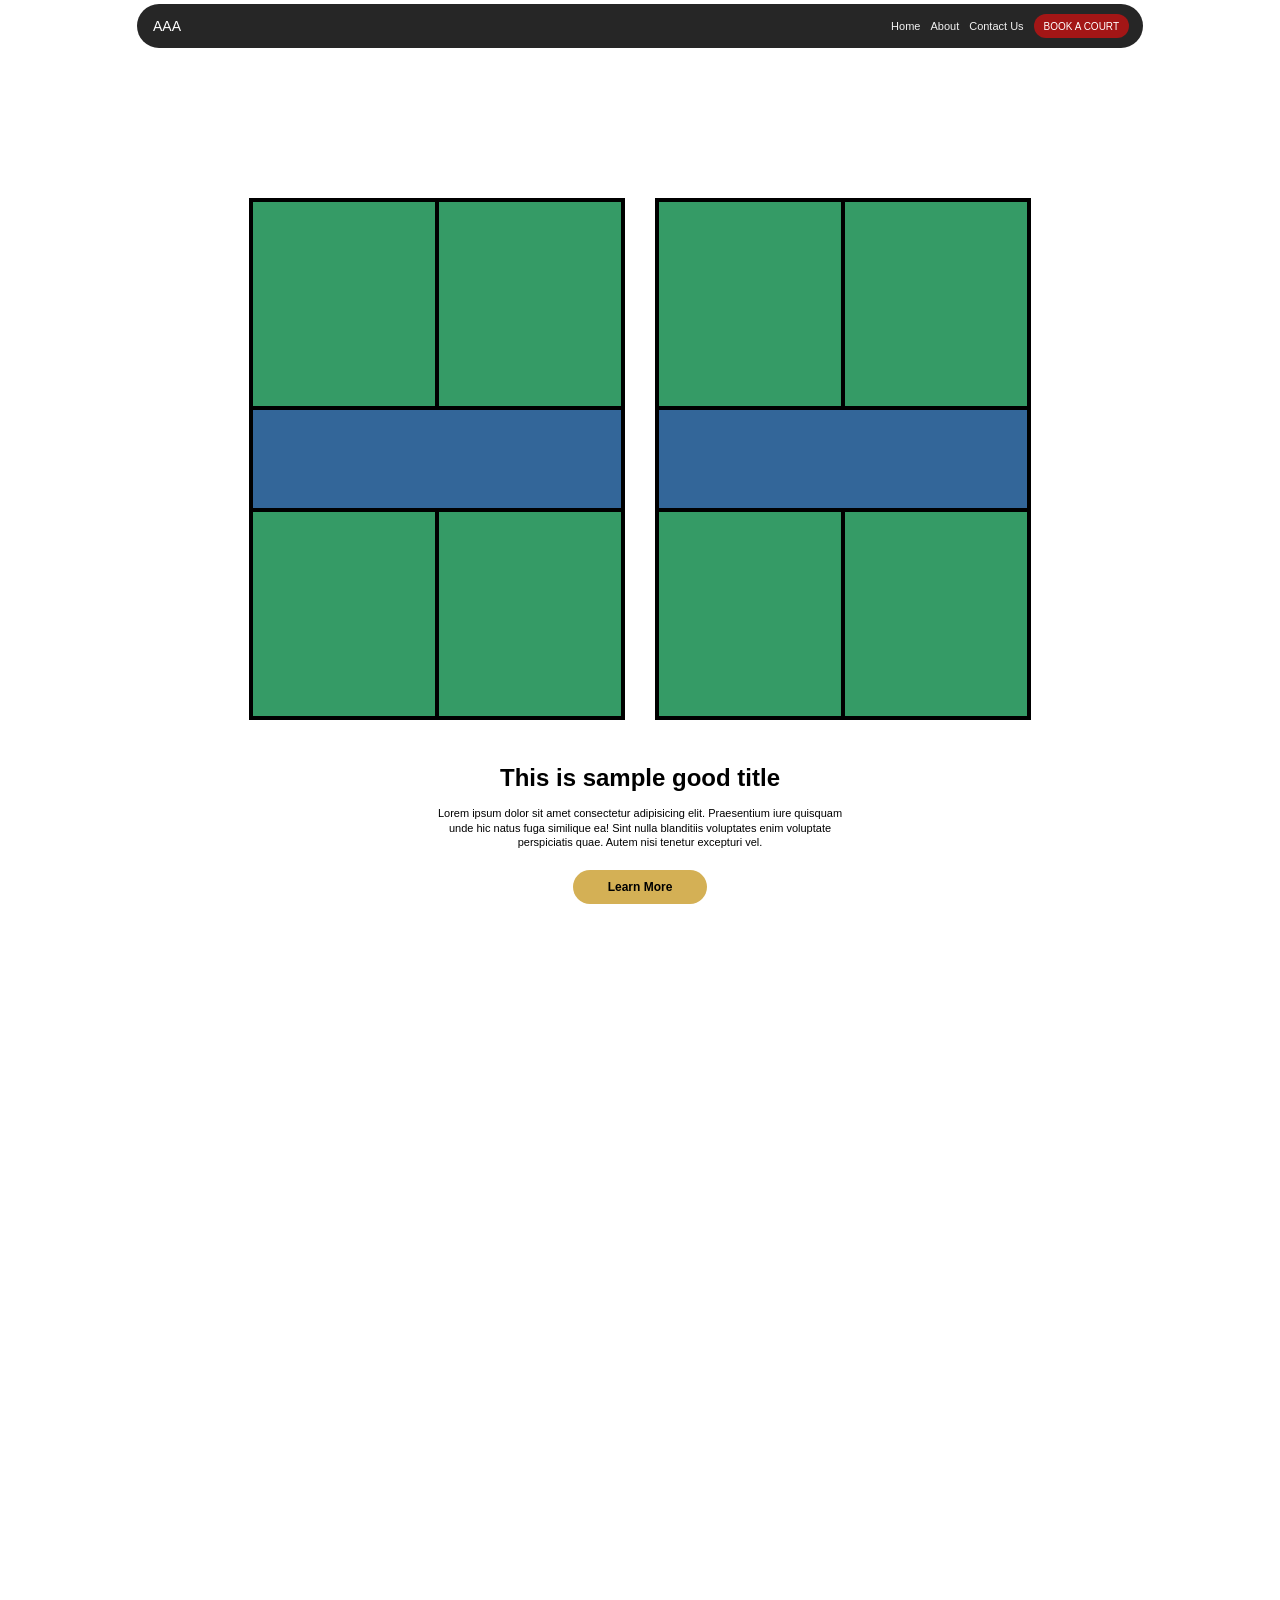
==== index.html @ c8abe72e "Finally na tapos then" ====
<!DOCTYPE html>
<html lang="en">
<head>
  <meta charset="UTF-8">
  <meta name="viewport" content="width=device-width, initial-scale=1">
  <title>AAA</title>
  <link rel="stylesheet" href="style.css">
</head>
<body>

  <header class="navbar">
    <a href="#home" class="logo">AAA</a>
    <nav class="nav-links">
      <a href="#home">Home</a>
      <a href="#about">About</a>
      <a href="#contact">Contact Us</a>
      <a href="#contact" class="btn-book">BOOK A COURT</a>
    </nav>
  </header>

  <section id="home" class="home">
    <div class="courts">
      <div class="court">
        <div class="row">
          <div class="quadrant"></div>
          <div class="quadrant"></div>
        </div>
        <div class="net"></div>
        <div class="row">
          <div class="quadrant"></div>
          <div class="quadrant"></div>
        </div>
      </div>
      <div class="court">
        <div class="row">
          <div class="quadrant"></div>
          <div class="quadrant"></div>
        </div>
        <div class="net"></div>
        <div class="row">
          <div class="quadrant"></div>
          <div class="quadrant"></div>
        </div>
      </div>
    </div>

    <h1 class="title">This is sample good title</h1>
    <p class="description">
      Lorem ipsum dolor sit amet consectetur adipisicing elit. Praesentium iure quisquam<br>
      unde hic natus fuga similique ea! Sint nulla blanditiis voluptates enim voluptate<br>
      perspiciatis quae. Autem nisi tenetur excepturi vel.
    </p>
    <a href="#about" class="btn-learn">Learn More</a>
  </section>

  <iframe id="about" class="page-frame" src="about.html" title="About" scrolling="no"></iframe>
  <iframe id="contact" class="page-frame" src="contact.html" title="Contact" scrolling="no"></iframe>

</body>
</html>
---- style.css ----
html {
  scroll-behavior: smooth;
}

* {
  margin: 0;
  padding: 0;
  box-sizing: border-box;
}

body {
  font-family: Arial, Helvetica, sans-serif;
  color: #000000;
  background-color: #ffffff;
  overflow-x: hidden;
}

.navbar {
  position: fixed;
  top: 4px;
  left: 0;
  right: 0;
  margin: 0 auto;
  width: 90%;
  max-width: 1006px;
  height: 44px;
  padding: 0 14px 0 16px;
  display: flex;
  justify-content: space-between;
  align-items: center;
  background-color: #262626;
  border-radius: 22px;
  z-index: 100;
}

.logo {
  color: #ffffff;
  font-size: 14px;
  text-decoration: none;
}

.nav-links {
  display: flex;
  align-items: center;
}

.nav-links a {
  color: #f2f2f2;
  font-size: 11px;
  text-decoration: none;
  margin-left: 10px;
  white-space: nowrap;
}

.nav-links .btn-book {
  display: flex;
  align-items: center;
  height: 24px;
  padding: 0 10px;
  background-color: #a31616;
  color: #ffffff;
  border-radius: 12px;
  font-size: 10px;
}

.home {
  display: flex;
  flex-direction: column;
  align-items: center;
  min-height: 100vh;
  padding-top: 22vh;
  padding-bottom: 60px;
  background: #ffff;
}

.courts {
  display: flex;
  flex-wrap: wrap;
  justify-content: center;
}

.court {
  display: flex;
  flex-direction: column;
  width: 376px;
  height: 522px;
  margin: 0 15px 15px 15px;
  border: 2px solid #000000;
  background-color: #000000;
}

.row {
  display: flex;
  flex-grow: 1;
  margin: 2px 0;
}

.quadrant {
  flex-grow: 1;
  margin: 0 2px;
  background-color: #359b66;
}

.net {
  height: 19%;
  margin: 2px;
  background-color: #336699;
}

.title {
  margin-top: 29px;
  font-size: 24px;
  text-align: center;
}

.description {
  margin-top: 14px;
  width: 90%;
  max-width: 460px;
  font-size: 11px;
  line-height: 14.5px;
  text-align: center;
}

.btn-learn {
  display: flex;
  justify-content: center;
  align-items: center;
  margin-top: 20px;
  height: 34px;
  width: 134px;
  background-color: #d4b055;
  color: #000000;
  font-size: 12px;
  font-weight: bold;
  text-decoration: none;
  border-radius: 18px;
}

.page-frame {
  display: block;
  width: 100%;
  height: 100vh;
  border: 0;
}

.about {
  min-height: 100vh;
  background-color: #ffff;
}

.contact {
  min-height: 100vh;
  background-color: #ffff;
}
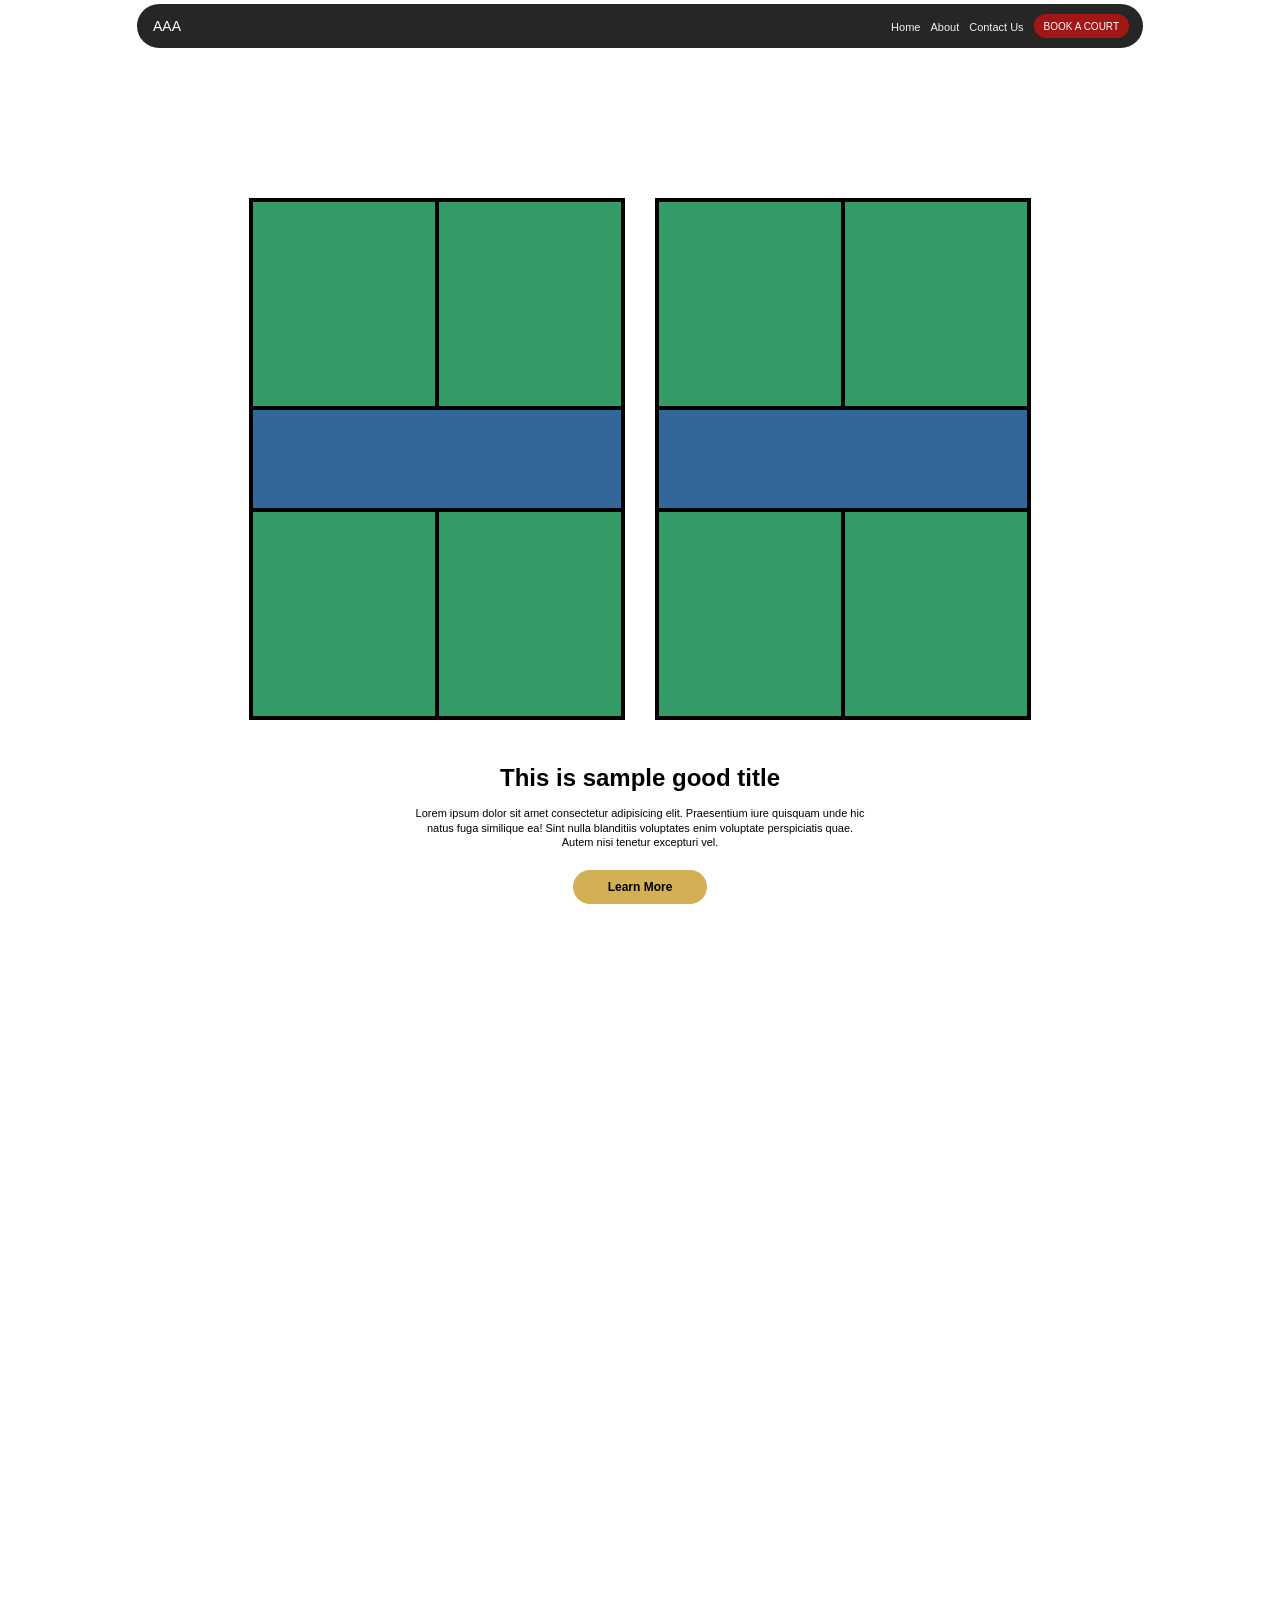
==== commit 835c1007: "update" ====
--- a/index.html
+++ b/index.html
@@ -6,16 +6,21 @@
   <title>AAA</title>
   <link rel="stylesheet" href="style.css">
 </head>
+
+<!--Dela Cuesta, Harold T.-->
+
 <body>
-
   <header class="navbar">
     <a href="#home" class="logo">AAA</a>
-    <nav class="nav-links">
-      <a href="#home">Home</a>
-      <a href="#about">About</a>
-      <a href="#contact">Contact Us</a>
-      <a href="#contact" class="btn-book">BOOK A COURT</a>
-    </nav>
+    <input type="checkbox" id="menu-toggle">
+    <label for="menu-toggle" class="hamburger">&#9776;</label>
+
+    <ul class="nav-links">
+      <li><a href="#home">Home</a></li>
+      <li><a href="#about">About</a></li>
+      <li><a href="#contact">Contact Us</a></li>
+      <li><a href="#contact" class="btn-book">BOOK A COURT</a></li>
+    </ul>
   </header>
 
   <section id="home" class="home">
@@ -46,8 +51,8 @@
 
     <h1 class="title">This is sample good title</h1>
     <p class="description">
-      Lorem ipsum dolor sit amet consectetur adipisicing elit. Praesentium iure quisquam<br>
-      unde hic natus fuga similique ea! Sint nulla blanditiis voluptates enim voluptate<br>
+      Lorem ipsum dolor sit amet consectetur adipisicing elit. Praesentium iure quisquam
+      unde hic natus fuga similique ea! Sint nulla blanditiis voluptates enim voluptate
       perspiciatis quae. Autem nisi tenetur excepturi vel.
     </p>
     <a href="#about" class="btn-learn">Learn More</a>
--- a/style.css
+++ b/style.css
@@ -42,6 +42,7 @@
 .nav-links {
   display: flex;
   align-items: center;
+  list-style: none;
 }
 
 .nav-links a {
@@ -152,4 +153,55 @@
 .contact {
   min-height: 100vh;
   background-color: #ffff;
+}
+
+#menu-toggle {
+  display: none;
+}
+
+.hamburger {
+  display: none;
+}
+
+@media (max-width: 768px) {
+  .navbar {
+    height: auto;
+    min-height: 44px;
+    flex-wrap: wrap;
+    padding: 6px 16px 6px 16px;
+    border-radius: 20px;
+  }
+
+  .hamburger {
+    display: block;
+    color: #ffffff;
+    font-size: 28px;
+    cursor: pointer;
+    user-select: none;
+  }
+
+  .nav-links {
+    display: none;
+    width: 100%;
+    flex-direction: column;
+    align-items: center;
+    gap: 20px;
+    padding: 15px 0 10px 0;
+  }
+
+  .nav-links a {
+    margin-left: 0;
+    font-size: 14px;
+  }
+
+  .nav-links .btn-book {
+    height: 30px;
+    padding: 0 16px;
+    border-radius: 15px;
+    font-size: 12px;
+  }
+
+  #menu-toggle:checked ~ .nav-links {
+    display: flex;
+  }
 }
